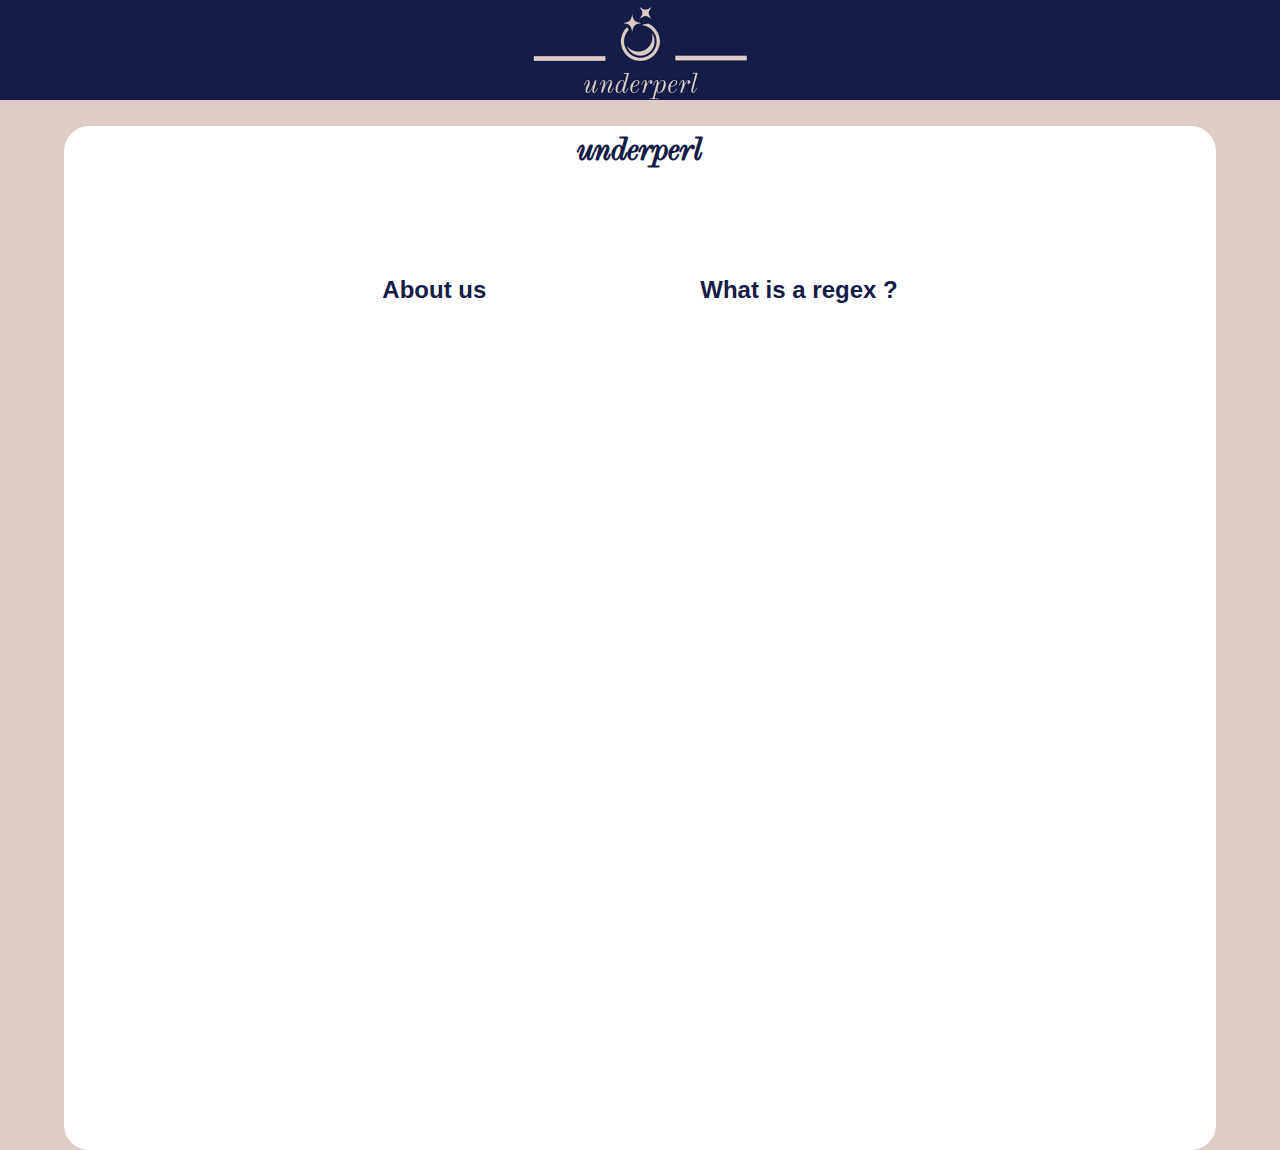
==== index.html @ 5b84f771 "buttons added" ====
<!DOCTYPE html>
<html lang="en">
  <head>
    <meta charset="UTF-8" />
    <meta http-equiv="X-UA-Compatible" content="IE=edge" />
    <meta name="viewport" content="width=device-width, initial-scale=1.0" />
    <title>Underpearl</title>
    <link rel="stylesheet" href="./Website/style.css" />
    <link rel="icon" href="./Website/favicon.ico" type="image/x-icon" />
  </head>
  <body>
    <div class="title">
      <img src="./Website/logo.png" class="MainLogo" />
    </div>
    <div class="content">
      <h1>underperl</h1>
      <div class="button-group">
          <button class="butoton-left">About us</button>
          <button class="button-right">What is a regex ?</button>
      </div>
    </div>
  </body>
</html>
---- Website/style.css ----
@font-face{
  font-family: 'up_font';
  src:url('./up_font.ttf') format('truetype');
}

body {
    margin: 0;
    background-color: #DECDC6;
  }

.MainLogo {
  display: block;
  margin-left: auto;
  margin-right: auto;
  width: 20%;
  height: 100px;
  width: 300px;
  object-fit: cover;
}

.title {
  width: 100vmax;
  background-color: #151C48;
}

.content {
  background-color: white;
  height: 80vmax;
  width: 90vmax;
  margin-top: 2vmax;
  margin-left: 5vmax;
  border-radius: 25px;
  text-align: center;
}

.button-group {
  text-align: center;
}

.button-group button {
  padding: 10px 20px;
  background-color: transparent;
  color: #151c48;
  padding: 100px 100px;
  border: none; 
  border-radius: 5px;
  margin: 5px;
  font-size: 24px;
  font-weight: bold;
  cursor: pointer;
}

.button-group button:hover {
  text-decoration: underline;
  opacity: 0.7;
}

.button-left {
  margin-left: 150px
}

.button-rigbt {
  margin-right: 150px
}

h1 {
  margin: 0 auto;
  font-family: 'up_font', Arial;
  color:#151c48;
}
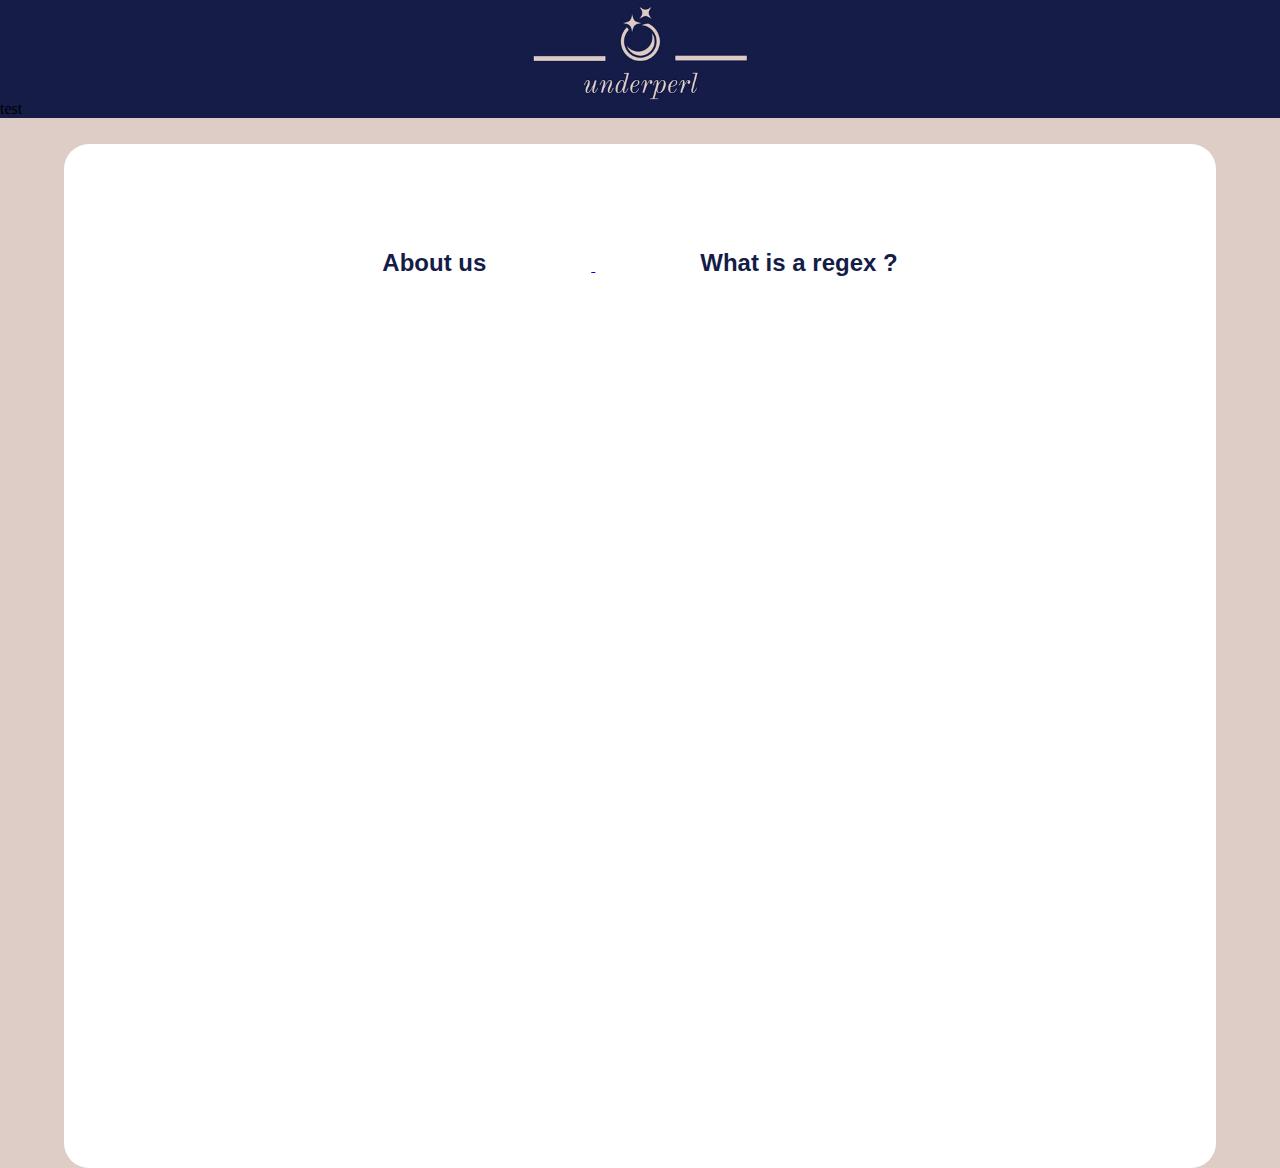
==== commit 119fb779: "two new pages that are linked" ====
--- a/index.html
+++ b/index.html
@@ -11,12 +11,16 @@
   <body>
     <div class="title">
       <img src="./Website/logo.png" class="MainLogo" />
+      <div>test</div>
     </div>
     <div class="content">
-      <h1>underperl</h1>
       <div class="button-group">
+        <a href="./Website/aboutus.html">
           <button class="butoton-left">About us</button>
+        </a>
+        <a href="./Website/regex.html">
           <button class="button-right">What is a regex ?</button>
+        </a>
       </div>
     </div>
   </body>
--- a/Website/style.css
+++ b/Website/style.css
@@ -56,11 +56,28 @@
 }
 
 .button-left {
-  margin-left: 150px
+  margin-left: 50px
 }
 
-.button-rigbt {
-  margin-right: 150px
+.button-right {
+  margin-right: 50px
+}
+
+.top-left-button {
+  position: absolute;
+  top: 0;
+  left: 0;
+  margin: 10px;
+  background-color: transparent;
+  color: #151c48;
+  font-size: 24px;
+  font-weight: bold;
+  cursor: pointer;
+}
+
+.top-left-button button:hover {
+  text-decoration: underline;
+  opacity: 0.7;
 }
 
 h1 {
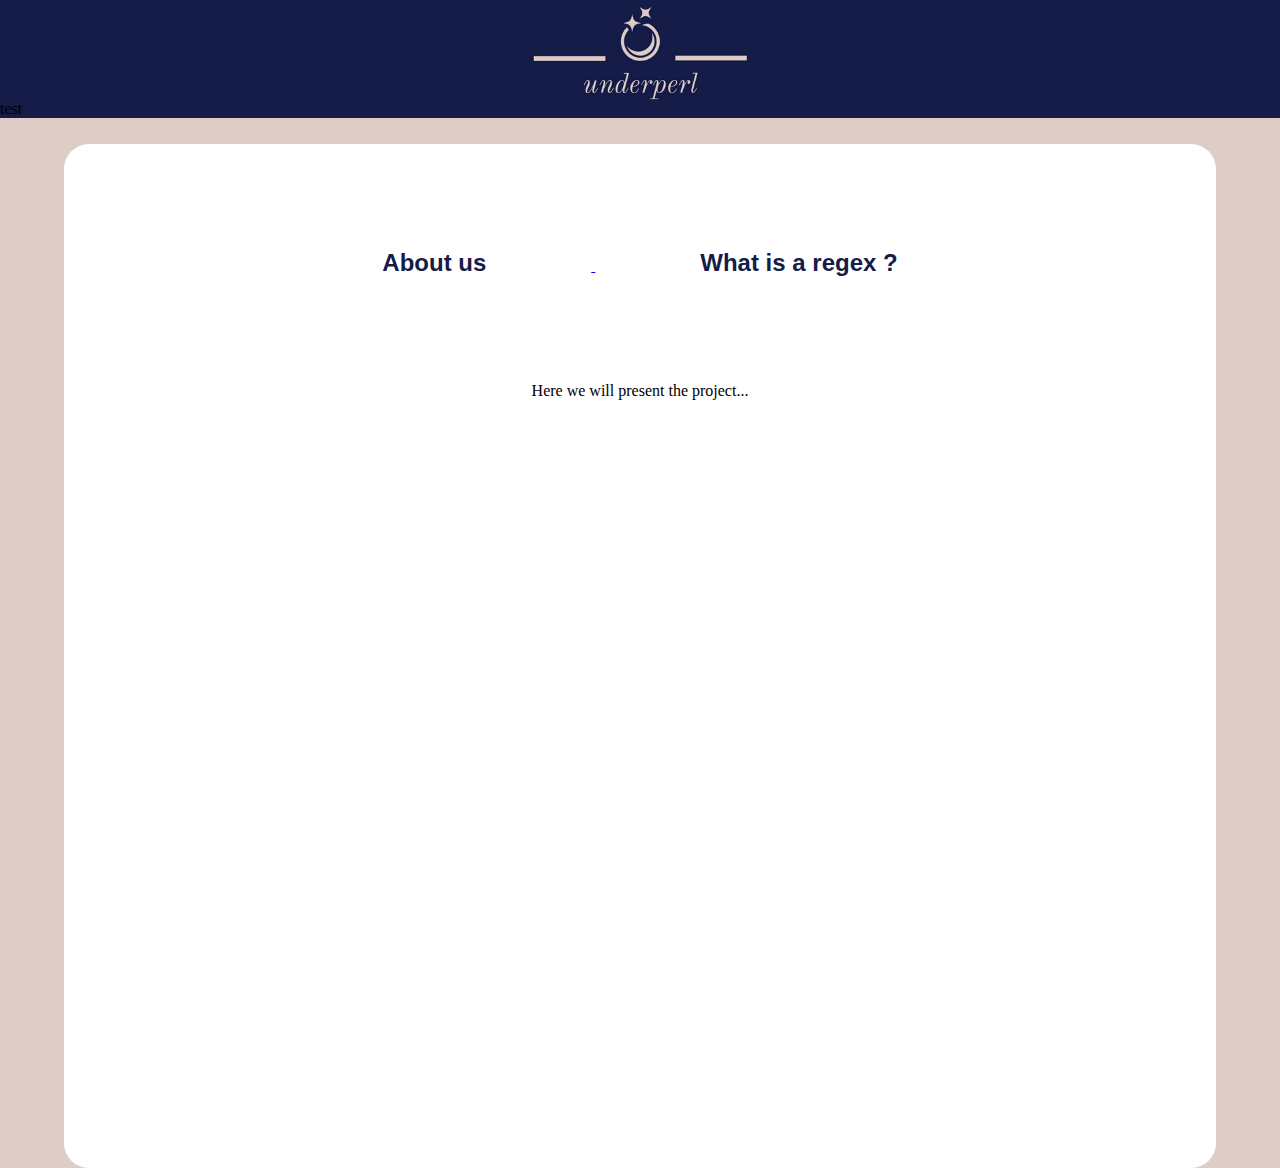
==== commit 78998d7e: "text in index" ====
--- a/index.html
+++ b/index.html
@@ -22,6 +22,7 @@
           <button class="button-right">What is a regex ?</button>
         </a>
       </div>
+      Here we will present the project...
     </div>
   </body>
 </html>
--- a/Website/style.css
+++ b/Website/style.css
@@ -63,13 +63,14 @@
   margin-right: 50px
 }
 
-.top-left-button {
+.top-left-button button{
   position: absolute;
-  top: 0;
-  left: 0;
+  top: 25px;
+  left: 15px;
   margin: 10px;
   background-color: transparent;
-  color: #151c48;
+  border: none;
+  color: #DECDC6;
   font-size: 24px;
   font-weight: bold;
   cursor: pointer;
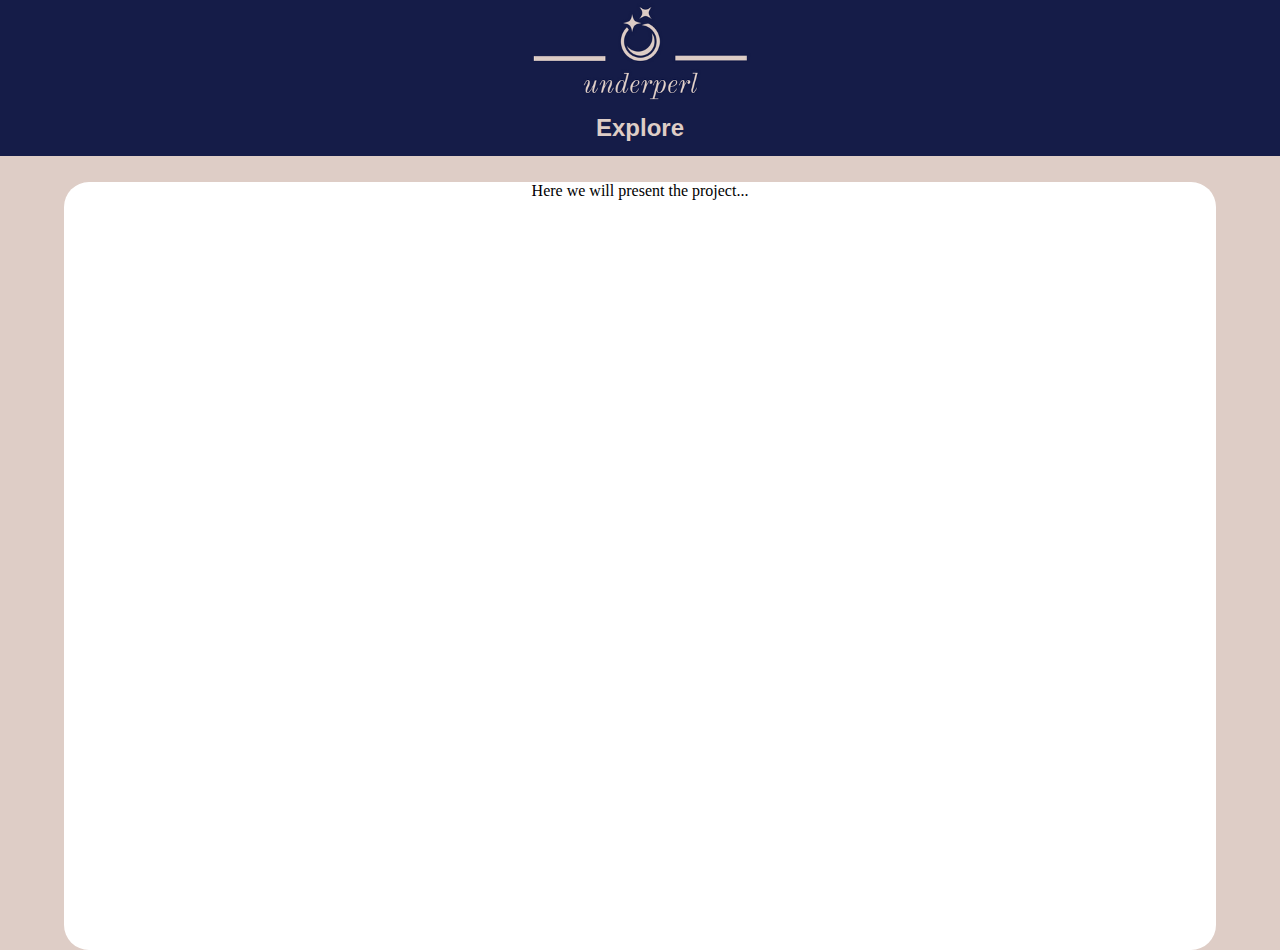
==== commit adbf43dc: "bandeau deroulant" ====
--- a/index.html
+++ b/index.html
@@ -8,20 +8,24 @@
     <link rel="stylesheet" href="./Website/style.css" />
     <link rel="icon" href="./Website/favicon.ico" type="image/x-icon" />
   </head>
-  <body>
+  <body> 
     <div class="title">
       <img src="./Website/logo.png" class="MainLogo" />
-      <div>test</div>
+    </div>
+    <div class="navbar">
+      <button class="dropbtn">Explore</button>
+      <div class="navbar-content">
+        <div class="button-group">
+          <a href="./Website/aboutus.html">
+            <button class="button-left">About us</button>
+          </a>
+          <a href="./Website/regex.html">
+            <button class="button-right">What is a regex ?</button>
+          </a>
+        </div>
+      </div>
     </div>
     <div class="content">
-      <div class="button-group">
-        <a href="./Website/aboutus.html">
-          <button class="butoton-left">About us</button>
-        </a>
-        <a href="./Website/regex.html">
-          <button class="button-right">What is a regex ?</button>
-        </a>
-      </div>
       Here we will present the project...
     </div>
   </body>
--- a/Website/style.css
+++ b/Website/style.css
@@ -25,7 +25,7 @@
 
 .content {
   background-color: white;
-  height: 80vmax;
+  height: 60vmax;
   width: 90vmax;
   margin-top: 2vmax;
   margin-left: 5vmax;
@@ -33,15 +33,11 @@
   text-align: center;
 }
 
-.button-group {
+.button-group button {
   text-align: center;
-}
-
-.button-group button {
   padding: 10px 20px;
   background-color: transparent;
   color: #151c48;
-  padding: 100px 100px;
   border: none; 
   border-radius: 5px;
   margin: 5px;
@@ -53,14 +49,6 @@
 .button-group button:hover {
   text-decoration: underline;
   opacity: 0.7;
-}
-
-.button-left {
-  margin-left: 50px
-}
-
-.button-right {
-  margin-right: 50px
 }
 
 .top-left-button button{
@@ -86,3 +74,49 @@
   font-family: 'up_font', Arial;
   color:#151c48;
 }
+
+.navbar {
+  overflow: hidden;
+  background-color: #151C48;
+  width: 100%;
+  text-align: center;
+}
+
+.dropbtn {
+  font-size: 24px;
+  border: none;
+  outline: none;
+  color: #DECDC6;
+  padding: 14px 16px;
+  background-color: inherit;
+  font-family: Arial;
+  font-weight: bold;
+  margin: 0;
+  cursor: pointer;
+}
+
+.navbar-content {
+  display: none;
+  position: absolute;
+  background-color: #DECDC6;
+  min-width: 160px;
+  box-shadow: 0px 8px 16px 0px rgba(0,0,0,0.2);
+  z-index: 1;
+  width: 100%;
+}
+
+.navbar-content button {
+  float: none;
+  display: inline-block;
+  text-align: left;
+  width: auto;
+}
+
+.navbar button:hover, .navbar-content button:hover {
+  background-color: #ddd;
+  color: black;
+}
+
+.navbar:hover .navbar-content {
+  display: block;
+}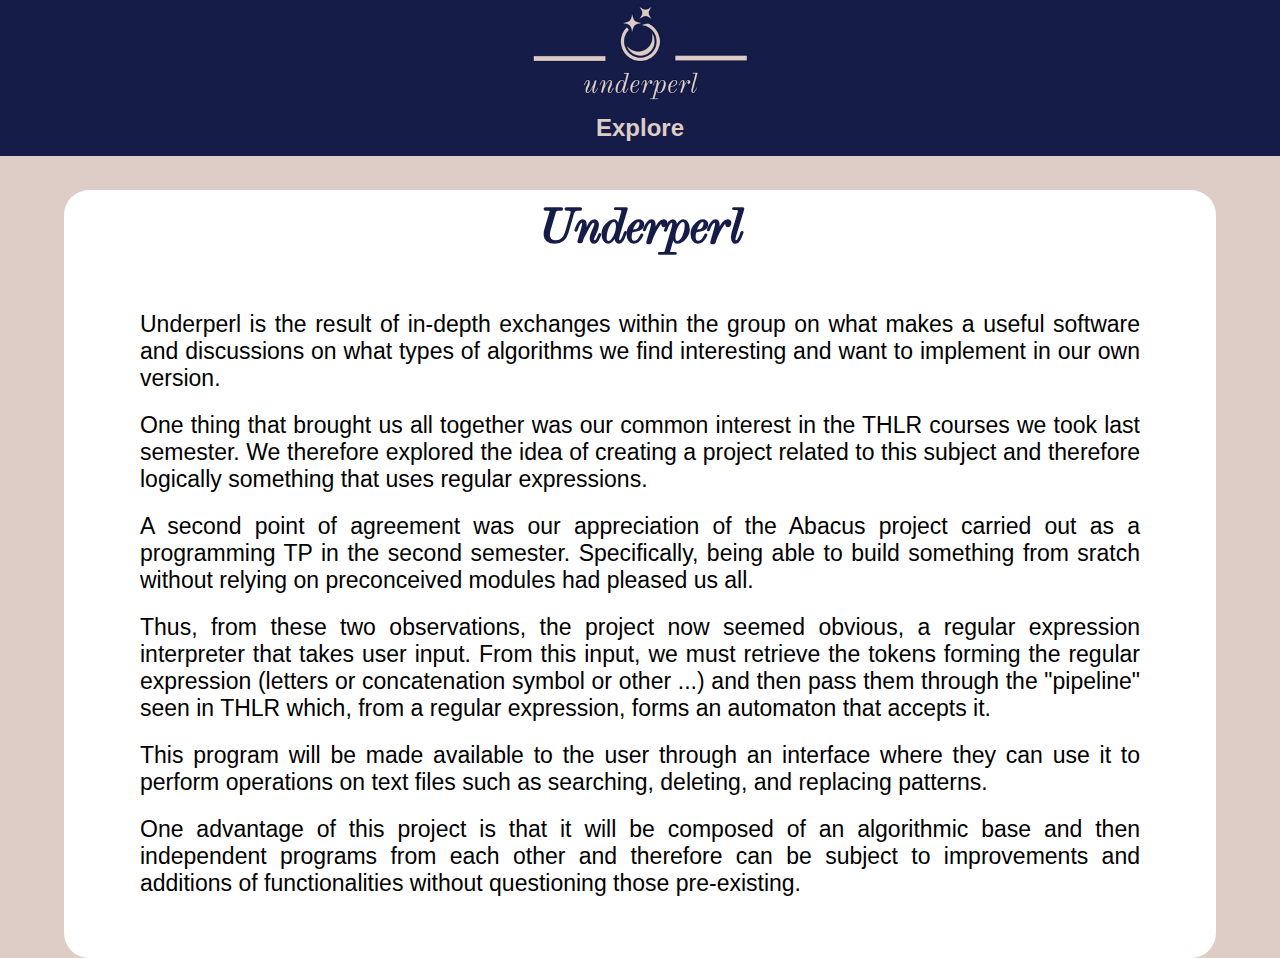
==== commit 1780e203: "finaly some infos on the website !" ====
--- a/index.html
+++ b/index.html
@@ -26,7 +26,13 @@
       </div>
     </div>
     <div class="content">
-      Here we will present the project...
+      <h1>Underperl</h1>
+      <p>Underperl is the result of in-depth exchanges within the group on what makes a useful software and discussions on what types of algorithms we find interesting and want to implement in our own version.</p>
+      <p>One thing that brought us all together was our common interest in the THLR courses we took last semester. We therefore explored the idea of ​​creating a project related to this subject and therefore logically something that uses regular expressions.</p>
+      <p>A second point of agreement was our appreciation of the Abacus project carried out as a programming TP in the second semester. Specifically, being able to build something from sratch without relying on preconceived modules had pleased us all.</p>
+      <p>Thus, from these two observations, the project now seemed obvious, a regular expression interpreter that takes user input. From this input, we must retrieve the tokens forming the regular expression (letters or concatenation symbol or other ...) and then pass them through the "pipeline" seen in THLR which, from a regular expression, forms an automaton that accepts it.</p>
+      <p>This program will be made available to the user through an interface where they can use it to perform operations on text files such as searching, deleting, and replacing patterns.</p>
+      <p>One advantage of this project is that it will be composed of an algorithmic base and then independent programs from each other and therefore can be subject to improvements and additions of functionalities without questioning those pre-existing.</p>
     </div>
   </body>
 </html>
--- a/Website/style.css
+++ b/Website/style.css
@@ -69,12 +69,6 @@
   opacity: 0.7;
 }
 
-h1 {
-  margin: 0 auto;
-  font-family: 'up_font', Arial;
-  color:#151c48;
-}
-
 .navbar {
   overflow: hidden;
   background-color: #151C48;
@@ -119,4 +113,22 @@
 
 .navbar:hover .navbar-content {
   display: block;
+}
+
+.content h1 {
+  font-size: 50px;
+  margin-bottom: 50px;
+  font-family: 'up_font', Arial;
+  color:#151c48;
+}
+
+.content p {
+  font-size: 23px;
+  text-align: justify;
+  margin: 0 auto;
+  margin-top: 20px;
+  margin-bottom: 20px;
+  max-width: 1000px;
+  padding: 0 50px;
+  font-family: Arial;
 }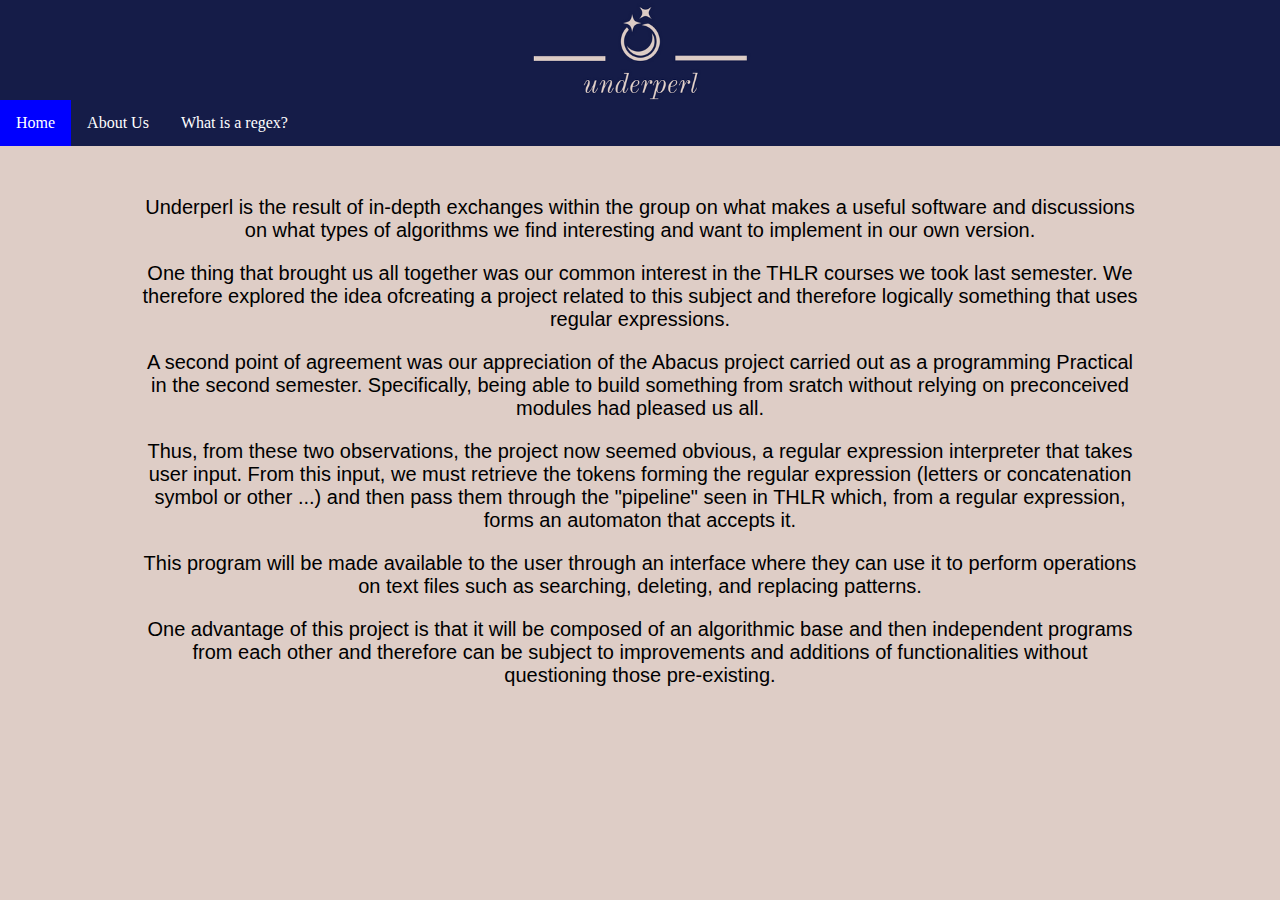
==== commit f4d39279: "Upgraded the menu bar" ====
--- a/index.html
+++ b/index.html
@@ -8,31 +8,56 @@
     <link rel="stylesheet" href="./Website/style.css" />
     <link rel="icon" href="./Website/favicon.ico" type="image/x-icon" />
   </head>
-  <body> 
-    <div class="title">
-      <img src="./Website/logo.png" class="MainLogo" />
+  <body>
+    <div class="menu">
+      <div class="title">
+        <img src="./Website/logo.png" class="MainLogo" />
+      </div>
+      <ul class="topnav">
+        <li><a class="active" href="./index.html">Home</a></li>
+        <li><a href="./Website/aboutus.html">About Us</a></li>
+        <li><a href="./Website/regex.html">What is a regex?</a></li>
+      </ul>
     </div>
-    <div class="navbar">
-      <button class="dropbtn">Explore</button>
-      <div class="navbar-content">
-        <div class="button-group">
-          <a href="./Website/aboutus.html">
-            <button class="button-left">About us</button>
-          </a>
-          <a href="./Website/regex.html">
-            <button class="button-right">What is a regex ?</button>
-          </a>
-        </div>
-      </div>
+
     </div>
     <div class="content">
-      <h1>Underperl</h1>
-      <p>Underperl is the result of in-depth exchanges within the group on what makes a useful software and discussions on what types of algorithms we find interesting and want to implement in our own version.</p>
-      <p>One thing that brought us all together was our common interest in the THLR courses we took last semester. We therefore explored the idea of ​​creating a project related to this subject and therefore logically something that uses regular expressions.</p>
-      <p>A second point of agreement was our appreciation of the Abacus project carried out as a programming TP in the second semester. Specifically, being able to build something from sratch without relying on preconceived modules had pleased us all.</p>
-      <p>Thus, from these two observations, the project now seemed obvious, a regular expression interpreter that takes user input. From this input, we must retrieve the tokens forming the regular expression (letters or concatenation symbol or other ...) and then pass them through the "pipeline" seen in THLR which, from a regular expression, forms an automaton that accepts it.</p>
-      <p>This program will be made available to the user through an interface where they can use it to perform operations on text files such as searching, deleting, and replacing patterns.</p>
-      <p>One advantage of this project is that it will be composed of an algorithmic base and then independent programs from each other and therefore can be subject to improvements and additions of functionalities without questioning those pre-existing.</p>
+      <p>
+        Underperl is the result of in-depth exchanges within the group on what
+        makes a useful software and discussions on what types of algorithms we
+        find interesting and want to implement in our own version.
+      </p>
+      <p>
+        One thing that brought us all together was our common interest in the
+        THLR courses we took last semester. We therefore explored the idea of
+        ​​creating a project related to this subject and therefore logically
+        something that uses regular expressions.
+      </p>
+      <p>
+        A second point of agreement was our appreciation of the Abacus project
+        carried out as a programming Practical in the second semester.
+        Specifically, being able to build something from sratch without relying
+        on preconceived modules had pleased us all.
+      </p>
+      <p>
+        Thus, from these two observations, the project now seemed obvious, a
+        regular expression interpreter that takes user input. From this input,
+        we must retrieve the tokens forming the regular expression (letters or
+        concatenation symbol or other ...) and then pass them through the
+        "pipeline" seen in THLR which, from a regular expression, forms an
+        automaton that accepts it.
+      </p>
+      <p>
+        This program will be made available to the user through an interface
+        where they can use it to perform operations on text files such as
+        searching, deleting, and replacing patterns.
+      </p>
+      <p>
+        One advantage of this project is that it will be composed of an
+        algorithmic base and then independent programs from each other and
+        therefore can be subject to improvements and additions of
+        functionalities without questioning those pre-existing.
+      </p>
     </div>
   </body>
 </html>
--- a/Website/style.css
+++ b/Website/style.css
@@ -6,7 +6,7 @@
 body {
     margin: 0;
     background-color: #DECDC6;
-  }
+}
 
 .MainLogo {
   display: block;
@@ -18,117 +18,66 @@
   object-fit: cover;
 }
 
+.menu {
+  display: flex;
+  flex-direction: column;
+}
+
 .title {
   width: 100vmax;
   background-color: #151C48;
+  display: inline-block;
+  margin-bottom: 0px;
 }
 
-.content {
-  background-color: white;
-  height: 60vmax;
-  width: 90vmax;
-  margin-top: 2vmax;
-  margin-left: 5vmax;
-  border-radius: 25px;
-  text-align: center;
-}
-
-.button-group button {
-  text-align: center;
-  padding: 10px 20px;
-  background-color: transparent;
-  color: #151c48;
-  border: none; 
-  border-radius: 5px;
-  margin: 5px;
-  font-size: 24px;
-  font-weight: bold;
-  cursor: pointer;
-}
-
-.button-group button:hover {
-  text-decoration: underline;
-  opacity: 0.7;
-}
-
-.top-left-button button{
-  position: absolute;
-  top: 25px;
-  left: 15px;
-  margin: 10px;
-  background-color: transparent;
-  border: none;
-  color: #DECDC6;
-  font-size: 24px;
-  font-weight: bold;
-  cursor: pointer;
-}
-
-.top-left-button button:hover {
-  text-decoration: underline;
-  opacity: 0.7;
-}
-
-.navbar {
-  overflow: hidden;
-  background-color: #151C48;
-  width: 100%;
-  text-align: center;
-}
-
-.dropbtn {
-  font-size: 24px;
-  border: none;
-  outline: none;
-  color: #DECDC6;
-  padding: 14px 16px;
-  background-color: inherit;
-  font-family: Arial;
-  font-weight: bold;
-  margin: 0;
-  cursor: pointer;
-}
-
-.navbar-content {
-  display: none;
-  position: absolute;
-  background-color: #DECDC6;
-  min-width: 160px;
-  box-shadow: 0px 8px 16px 0px rgba(0,0,0,0.2);
-  z-index: 1;
-  width: 100%;
-}
-
-.navbar-content button {
-  float: none;
-  display: inline-block;
-  text-align: left;
-  width: auto;
-}
-
-.navbar button:hover, .navbar-content button:hover {
-  background-color: #ddd;
-  color: black;
-}
-
-.navbar:hover .navbar-content {
-  display: block;
+.content{
+  margin-top: 50px;
 }
 
 .content h1 {
   font-size: 50px;
+  text-align: center;
   margin-bottom: 50px;
   font-family: 'up_font', Arial;
   color:#151c48;
 }
 
 .content p {
-  font-size: 23px;
-  text-align: justify;
+  font-size: 20px;
+  text-align: center;
   margin: 0 auto;
   margin-top: 20px;
   margin-bottom: 20px;
   max-width: 1000px;
   padding: 0 50px;
   font-family: Arial;
+}
+
+ul.topnav {
+  list-style-type: none;
+  margin: 0;
+  padding: 0;
+  overflow: hidden;
+  background-color: #151c48;
+}
+
+ul.topnav li {float: left;}
+
+ul.topnav li a {
+  display: block;
+  color: white;
+  text-align: center;
+  padding: 14px 16px;
+  text-decoration: none;
+}
+
+ul.topnav li a:hover:not(.active) {background-color: #111;}
+
+ul.topnav li a.active {background-color: blue;}
+
+ul.topnav li.right {float: right;}
+
+@media screen and (max-width: 600px) {
+  ul.topnav li.right, 
+  ul.topnav li {float: none;}
 }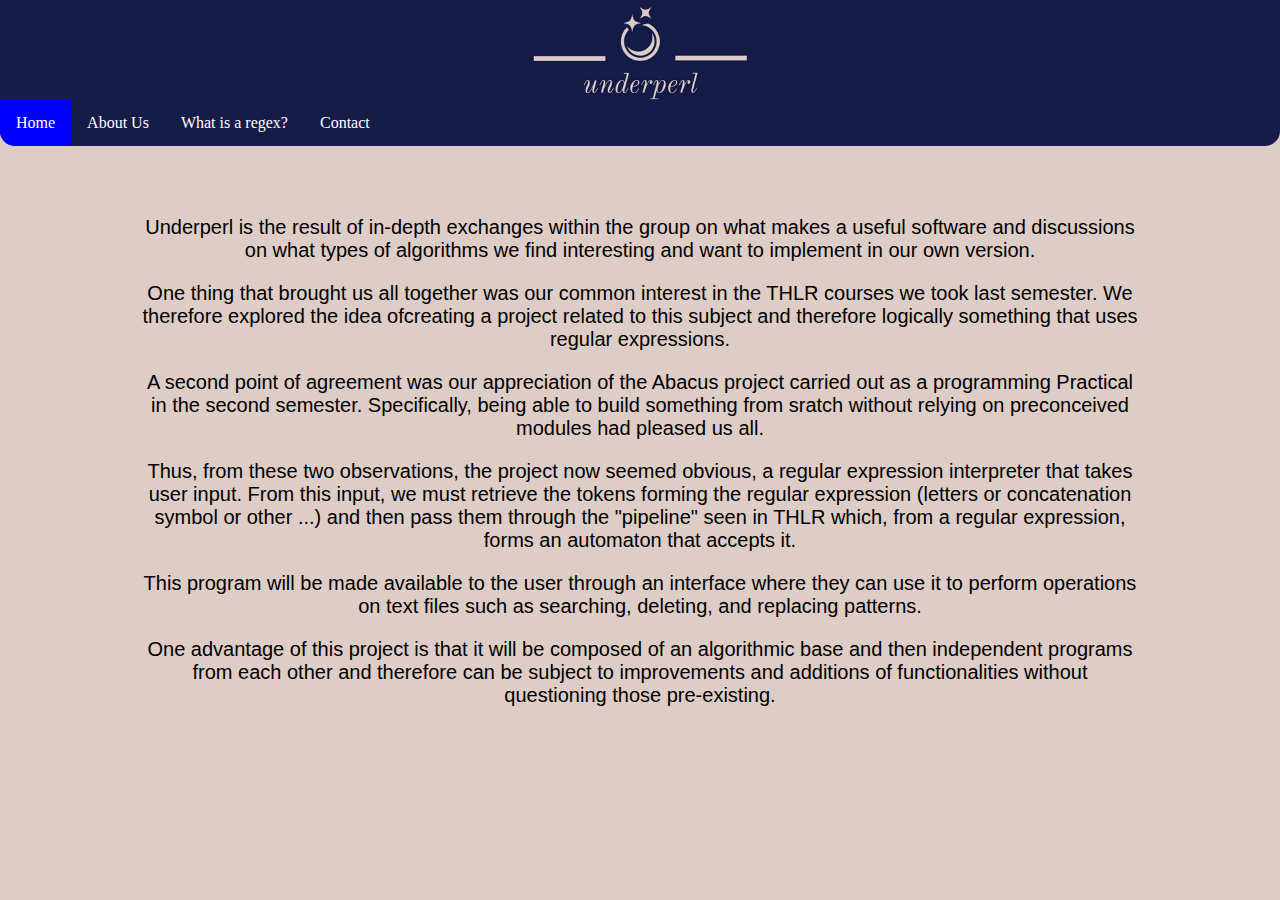
==== commit 422395c5: "Added the contact us page" ====
--- a/index.html
+++ b/index.html
@@ -17,6 +17,7 @@
         <li><a class="active" href="./index.html">Home</a></li>
         <li><a href="./Website/aboutus.html">About Us</a></li>
         <li><a href="./Website/regex.html">What is a regex?</a></li>
+        <li><a href="./Website/contact.html">Contact</a></li>
       </ul>
     </div>
 
--- a/Website/style.css
+++ b/Website/style.css
@@ -6,13 +6,19 @@
 body {
     margin: 0;
     background-color: #DECDC6;
+    min-height: 100vh;
+    display: flex;
+    flex-direction: column;
+}
+
+.title {
+  max-width: 100%;
 }
 
 .MainLogo {
   display: block;
   margin-left: auto;
   margin-right: auto;
-  width: 20%;
   height: 100px;
   width: 300px;
   object-fit: cover;
@@ -59,6 +65,8 @@
   padding: 0;
   overflow: hidden;
   background-color: #151c48;
+  border-bottom-left-radius: 15px;
+  border-bottom-right-radius: 15px;
 }
 
 ul.topnav li {float: left;}
@@ -80,4 +88,67 @@
 @media screen and (max-width: 600px) {
   ul.topnav li.right, 
   ul.topnav li {float: none;}
-}+}
+
+.contactbox {
+  margin: auto;
+  display: flex;
+  flex-direction: column;
+  height: 40vmax;
+  width: 50%;
+  background-color: white;
+  border-radius: 25px;
+  text-align: center;
+}
+
+.contactush2 {
+  text-align: center;
+  margin-inline: auto;
+  font-size: 5vmin;
+}
+
+input[type=text], select {
+  width: 70%;
+  padding: 12px 20px;
+  margin-top: 0;
+  margin-bottom: 8px;
+  margin-left: auto;
+  margin-right: auto;
+  display: inline-block;
+  border: 1px solid #ccc;
+  border-radius: 4px;
+  box-sizing: border-box;
+}
+
+input[type=submit] {
+  width: 60%;
+  background-color: #151c48;
+  color: white;
+  padding: 14px 20px;
+  margin-top: 0;
+  margin-bottom: 8px;
+  margin-left: auto;
+  margin-right: auto;
+  border: none;
+  border-radius: 4px;
+  cursor: pointer;
+}
+
+input[type=submit]:hover {
+  background-color: blue;
+}
+
+.subject {
+  width: 70%;
+  height: 50%;
+  padding: 12px 20px;
+  margin-top: 0;
+  margin-bottom: 8px;
+  margin-left: auto;
+  margin-right: auto;
+  display: inline-block;
+  border: 1px solid #ccc;
+  border-radius: 4px;
+  box-sizing: border-box;
+  font-family: Arial, Helvetica, sans-serif
+}
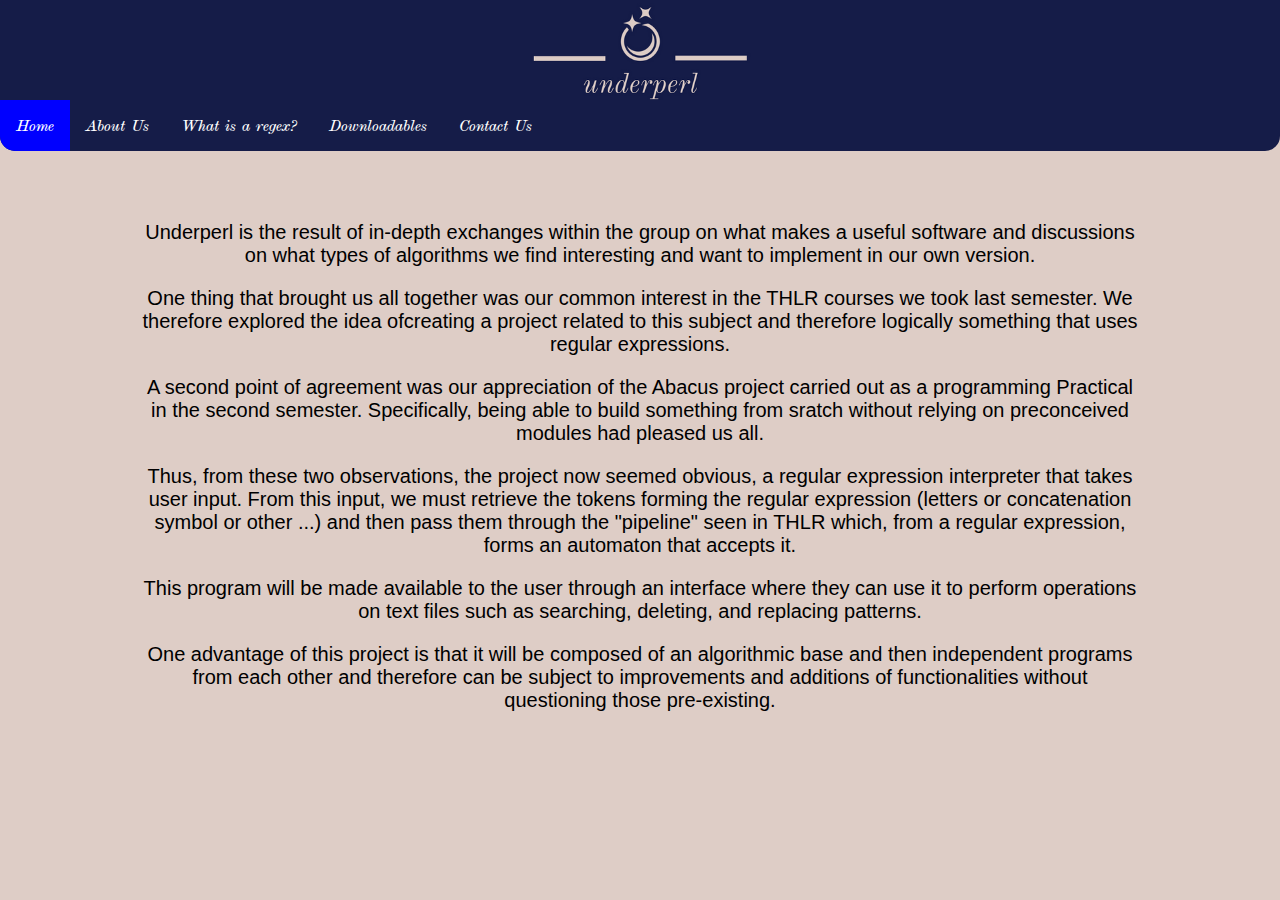
==== commit 7c8cc26a: "Added the downloadables page" ====
--- a/index.html
+++ b/index.html
@@ -17,7 +17,8 @@
         <li><a class="active" href="./index.html">Home</a></li>
         <li><a href="./Website/aboutus.html">About Us</a></li>
         <li><a href="./Website/regex.html">What is a regex?</a></li>
-        <li><a href="./Website/contact.html">Contact</a></li>
+        <li><a href="./Website/downloadables.html">Downloadables</a></li>
+        <li><a href="./Website/contact.html">Contact Us</a></li>
       </ul>
     </div>
 
--- a/Website/style.css
+++ b/Website/style.css
@@ -15,6 +15,12 @@
   max-width: 100%;
 }
 
+h2 {
+  text-align: center;
+  font-size: 6vmin;
+  text-decoration: underline;
+}
+
 .MainLogo {
   display: block;
   margin-left: auto;
@@ -27,6 +33,8 @@
 .menu {
   display: flex;
   flex-direction: column;
+  font-family: 'up_font';
+  src:url('./up_font.ttf') format('truetype');
 }
 
 .title {
@@ -44,7 +52,6 @@
   font-size: 50px;
   text-align: center;
   margin-bottom: 50px;
-  font-family: 'up_font', Arial;
   color:#151c48;
 }
 
@@ -152,3 +159,8 @@
   box-sizing: border-box;
   font-family: Arial, Helvetica, sans-serif
 }
+
+.documents {
+  text-align: center;
+  font-size: 3vmin;
+}